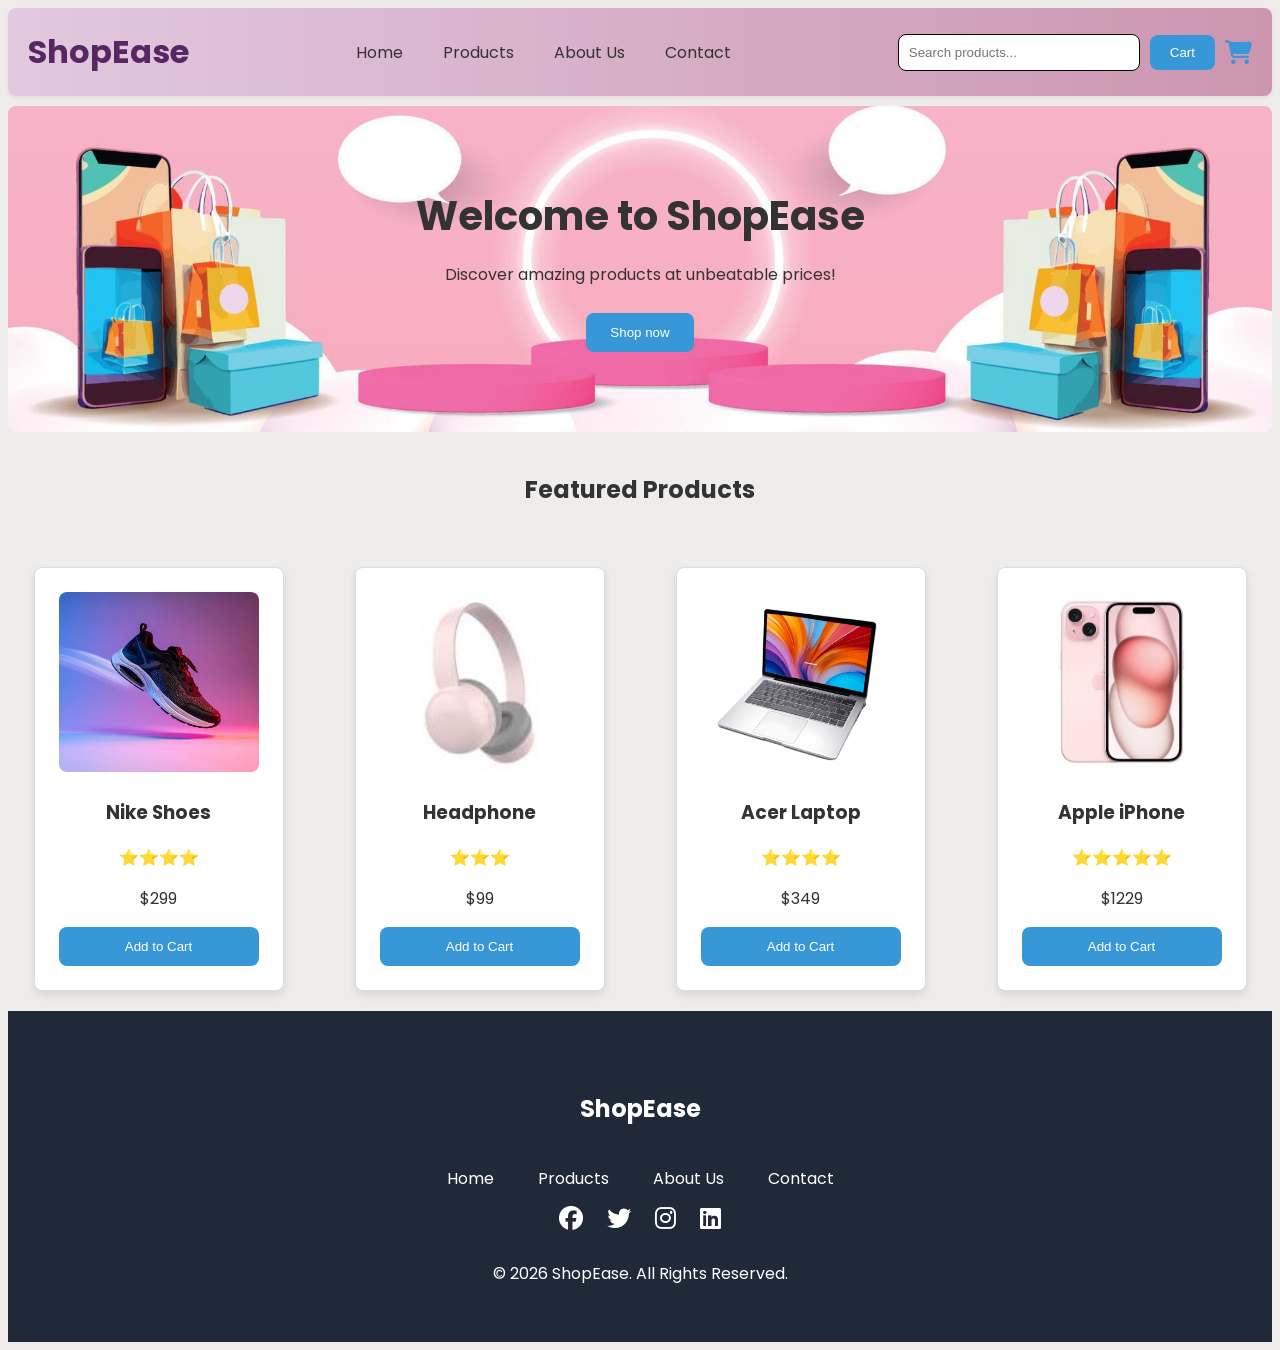
==== index.html @ aeca0d5b "Added and styled footer" ====
<!DOCTYPE html>
<html lang="en">
<head>
    <meta charset="UTF-8">
    <meta name="viewport" content="width=device-width, initial-scale=1.0">
    <title>ShopEase</title>
    <link rel="stylesheet" href="https://cdnjs.cloudflare.com/ajax/libs/font-awesome/6.7.2/css/all.min.css">
    <link rel="stylesheet" href="style.css">
    <link rel="preconnect" href="https://fonts.googleapis.com">
    <link rel="preconnect" href="https://fonts.gstatic.com" crossorigin>
    <link href="https://fonts.googleapis.com/css2?family=Poppins:ital,wght@0,100;0,200;0,300;0,400;0,500;0,600;0,700;0,800;0,900;1,100;1,200;1,300;1,400;1,500;1,600;1,700;1,800;1,900&display=swap" rel="stylesheet"> 
</head>
<body>
    <nav>
        <a href="#" class="logo">ShopEase</a>
        <ul>
            <li><a href="#">Home</a></li>
            <li><a href="#">Products</a></li>
            <li><a href="#">About Us</a></li>
            <li><a href="#">Contact</a></li>
        </ul>
        <div class="search-box">
            
            <input type="text" placeholder="Search products...">
            <button>Cart</button>
            <i class="fa-solid fa-cart-shopping"></i>
        </div>
    </nav>
    <section class="hero">
        <div class="hero-content">
            <h1>Welcome to ShopEase</h1>
            <p>Discover amazing products at unbeatable prices!</p>
            <button>Shop now</button>
        </div>
   </section>
   <h2>Featured Products</h2>
    <div class="products">
        <div class="product-card">
            <img src="images/shoe.jpg" class="product-img" alt="Nike Shoes">
            <h3>Nike Shoes</h3>
            <p>⭐⭐⭐⭐</p>
            <p>$299</p>
            <button>Add to Cart</button>
        </div>
        <div class="product-card">
            <img src="images/headphone.jpg" class="product-img" alt="Headphone">
            <h3>Headphone</h3>
            <p>⭐⭐⭐</p>
            <p>$99</p>
            <button>Add to Cart</button>
        </div>
        <div class="product-card">
            <img src="images/laptop.png" class="product-img" alt="Acer Laptop">
            <h3>Acer Laptop</h3>
            <p>⭐⭐⭐⭐</p>
            <p>$349</p>
            <button>Add to Cart</button>
        </div>
        <div class="product-card">
            <img src="images/iphone.jpg" class="product-img" alt="Apple iPhone">
            <h3>Apple iPhone</h3>
            <p>⭐⭐⭐⭐⭐</p>
            <p>$1229</p>
            <button>Add to Cart</button>
        </div>
    </div>
    <footer class="footer">
        <div class="footer-logo">
            <h2>ShopEase</h2>
        </div>
        <div class="footer-links">
            <a href="#">Home</a>
            <a href="#">Products</a>
            <a href="#">About Us</a>
            <a href="#">Contact</a>
        </div>
        <div class="footer-social">
            <a href="#"><i class="fa-brands fa-facebook"></i></a>
            <a href="#"><i class="fa-brands fa-twitter"></i></a>
            <a href="#"><i class="fa-brands fa-instagram"></i></a>
            <a href="#"><i class="fa-brands fa-linkedin"></i></a>
        </div>
        <p class="copyright">&copy; 2026 ShopEase. All Rights Reserved.</p>
    </footer>
</body>
</html>
---- style.css ----
:root {
    --logo-color: rgb(87, 38, 99);
    --logo-hover: rgb(79, 19, 103);
    --background-color: rgb(239, 236, 236);
    --text-color: #333333;
    --nav-background: #e1c9de;
    --nav-list-hover:rgb(0, 0, 0); 
    --button-color: #3897d6;
    --button-hover:  rgb(40, 107, 174);
    --button-text-color: #ffffff;
    --product-card-background: #ffffff;
}

body{
    font-family: "Poppins", sans-serif;
    background-color: var(--background-color);
    color: var(--text-color);
}

button {
    padding: 12px 24px;
    color: var(--button-text-color);
    border: none;
    border-radius: 8px;
    cursor: pointer;
    transition: all 0.3s;
}

.logo {
    font-size: 32px;
    font-weight: bold;
    color: var(--logo-color);
}

.logo:hover{
        color: var(--logo-hover);
}

nav {
    display: flex;
    justify-content: space-between;
    align-items: center;
    padding: 20px;
    box-shadow: 0 2px 4px rgba(178, 76, 76, 0.1);
    background-color: var(--nav-background); 
    background: linear-gradient(to right, var(--nav-background), #cc95b0);
    border-radius: 8px;
    flex-wrap: wrap;
    gap: 10px;
}


ul {
    display: flex;
    gap: 40px;
    list-style-type: none;
    margin: 0;
    padding: 0;
}

a{
    text-decoration: none;
    color: var(--text-color);
}

a:hover{
    color: var(--nav-list-hover);
}



input[type="text"] {
    padding: 10px;
    border: 1px solid #090202;
    border-radius: 8px;
    width: 300px;
    max-width:90%;
}

.search-box {
    display: flex;
    gap: 10px;
    align-items: center;
}

.search-box input[type="text"] {
    width: 220px;
}

.search-box button{
    white-space: nowrap;
    padding: 10px 20px;
    background-color: var(--button-color);
}

.fa-cart-shopping {
    font-size: 24px;
    color: var(--button-color);
    cursor: pointer;
    transition: all 0.3s;
}

.fa-cart-shopping:hover {
    color: var(--button-hover);
    transform: translateY(-2px) scale(1.1);
}

.hero {
    padding: 80px 20px;
    background-image:url("images/banner.jpg");
    background-size: cover;
    background-position: center;
    margin-top: 10px;
    border-radius: 8px;
}

.hero-content {
    text-align: center;
}

.hero-content h1 {
    font-size:40px;
    margin-bottom: 10px;
    max-width: 600px;
    margin: auto;
}

.hero-content button {
    padding: 12px 24px;
    transition: all 0.3s;
    margin-top: 10px;
    background-color: var(--button-color);
}


h2 {
    text-align: center;
    margin: 40px;
}

.products {
    display: grid;
    grid-template-columns:repeat(4, 1fr);
    gap: 20px;
}

.product-card {
    border: 1px solid #ddd;
    border-radius: 8px;
    padding: 24px;
    text-align: center;
    width: 200px;
    margin: 20px auto;
    box-shadow: 0 4px 8px rgba(0, 0, 0, 0.1);
    transition: all 0.3s;
    background-color: var(--product-card-background);
}

.product-img {
    width: 100%;
    height: 180px;
    object-fit: cover;
    border-radius: 8px;
}

.product-card button:hover {
    background-color: var(--button-hover);
}

.product-card button {
    width: 100%;
    background-color: var(--button-color);
}

.footer {
    background-color: #1f2937;
    color: white;
    text-align: center;
    padding: 40px 20px;
}

.footer-links a{
    color:white;
    text-decoration:none;
    margin:0;
    padding:0 20px;
}

.footer-links a:hover{
    text-decoration: underline;
}

.footer-social i{
    font-size: 24px;
    margin: 15px 10px;
    color: white;
    transition: all 0.3s;
}

.footer-social i:hover{
    color: white;
    transform: translateY(-3px);
}

@media(max-width:992px) {
    nav {
        gap: 20px;
        justify-content: center;
    }
    .products {
        grid-template-columns: repeat(2, 1fr);
    }
}

@media(max-width:768px){
    nav{
        flex-direction: column;
        align-items: center;
        gap: 20px;
    }
    ul{
        flex-direction: row;
        align-items: center;
        gap: 10px;

    }
    input[type="text"]{
        width: 90%;
    }
    button{
        width:120px;
    }
    .products{
        grid-template-columns: 1fr;
    }
}

@media(max-width:400px){
    nav{
        flex-direction: column;
        align-items: center;
        gap: 20px;
    }
    ul{
        flex-direction: row;
        align-items: center;
        gap: 10px;

    }
    .search-box{
        flex-direction: column;
        align-items: center;
        gap: 20px;
    }

    input[type="text"]{
        width: 90%;
    }
    button{
        width:100px;
    }
    .products{
        grid-template-columns: 1fr;
    }
}

@media (hover:hover){

    .search-box button:hover {
    background-color:  var(--button-hover);
    transform: translateY(-2px);
    }
    
    .product-card:hover {
    transform: translateY(-10px) scale(1.05);
    cursor: pointer;
    box-shadow: 0 8px 16px rgba(0, 0, 0, 0.2);
    }

    .hero-content button:hover{
    background-color: var(--button-hover);
    transform: translateY(-2px);
    }
}
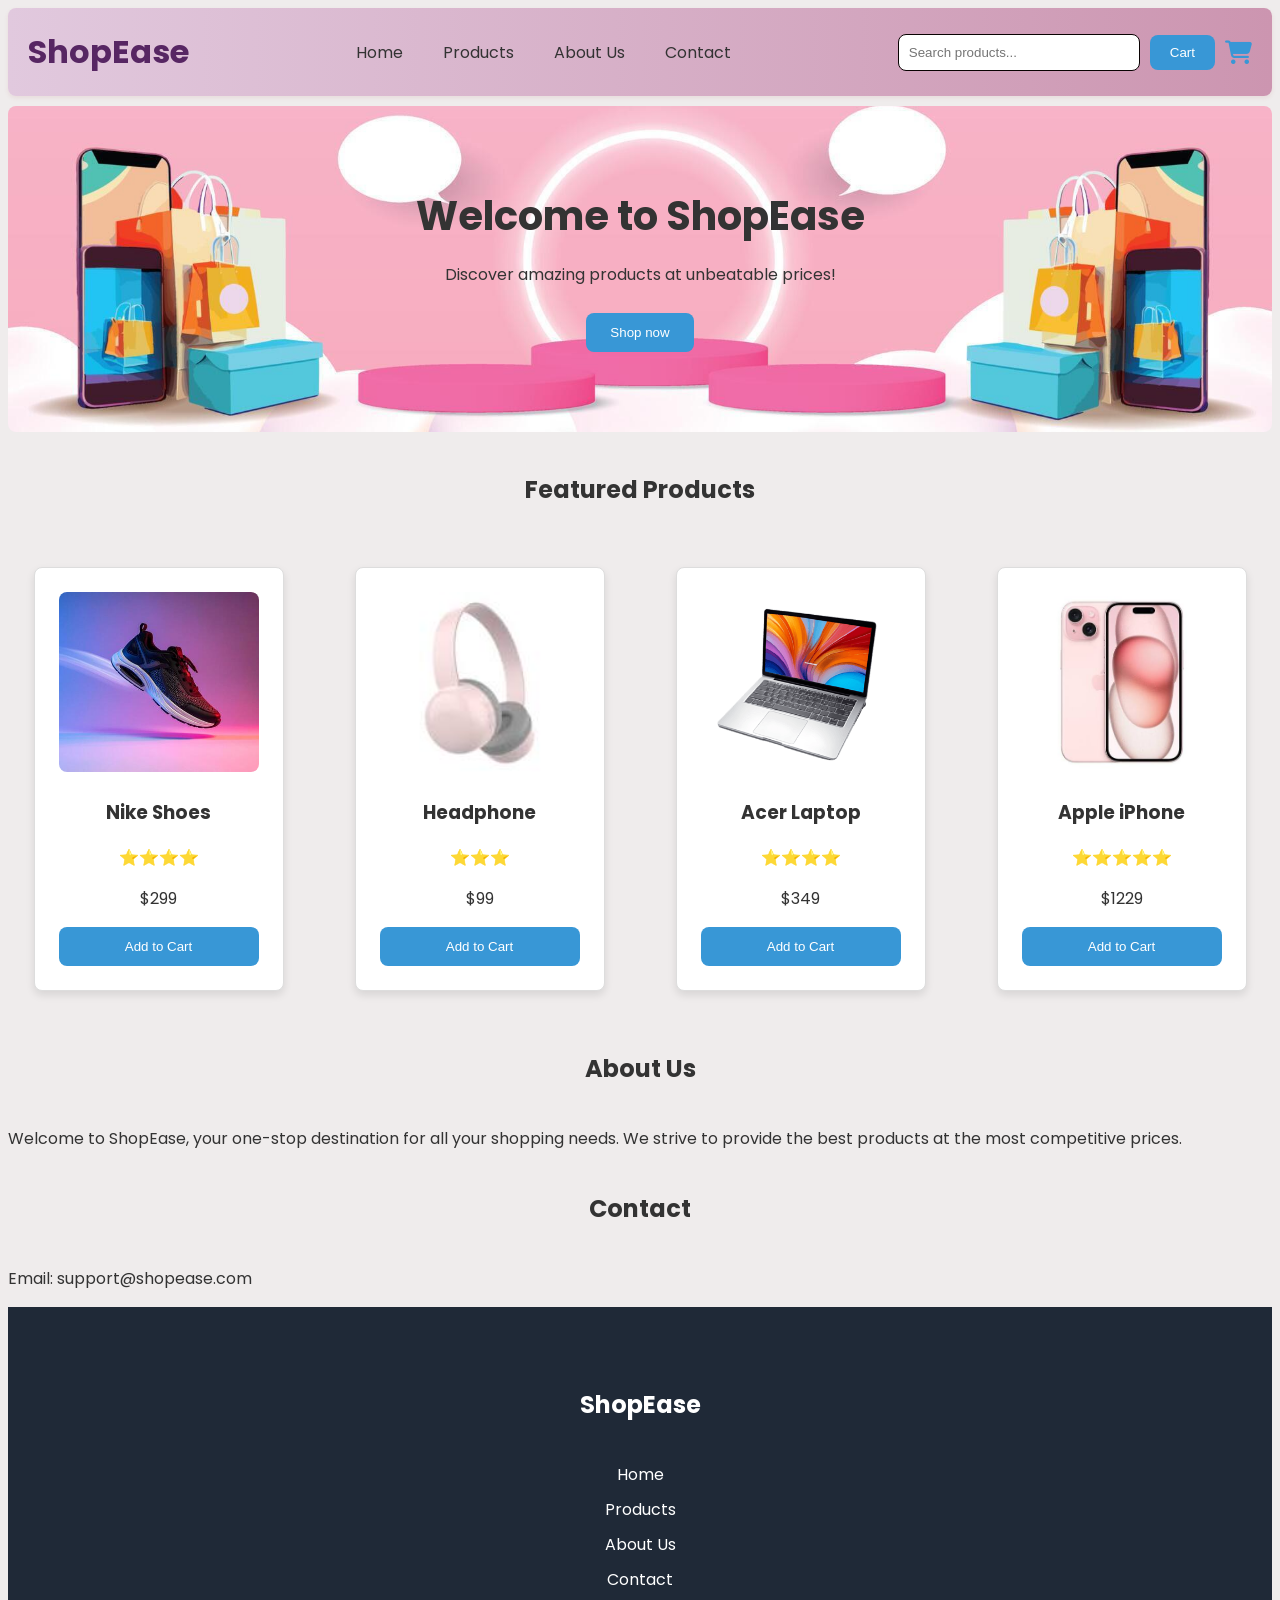
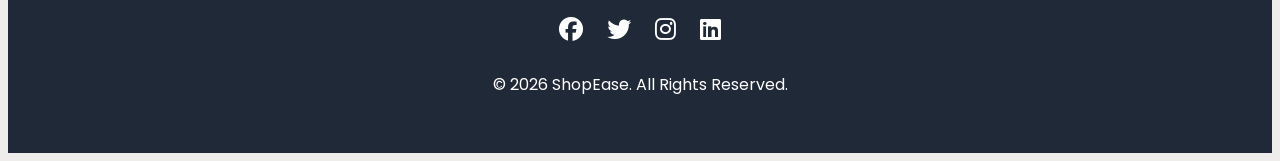
==== commit 5406ab60: "Started JS" ====
--- a/index.html
+++ b/index.html
@@ -14,56 +14,65 @@
     <nav>
         <a href="#" class="logo">ShopEase</a>
         <ul>
-            <li><a href="#">Home</a></li>
-            <li><a href="#">Products</a></li>
-            <li><a href="#">About Us</a></li>
-            <li><a href="#">Contact</a></li>
+            <li><a href="#home">Home</a></li>
+            <li><a href="#products">Products</a></li>
+            <li><a href="#about">About Us</a></li>
+            <li><a href="#contact">Contact</a></li>
         </ul>
         <div class="search-box">
-            
             <input type="text" placeholder="Search products...">
             <button>Cart</button>
             <i class="fa-solid fa-cart-shopping"></i>
         </div>
     </nav>
-    <section class="hero">
+    <section class="hero" id = "home">
         <div class="hero-content">
             <h1>Welcome to ShopEase</h1>
             <p>Discover amazing products at unbeatable prices!</p>
-            <button>Shop now</button>
+            <button class = "shop-btn">Shop now</button>
         </div>
-   </section>
-   <h2>Featured Products</h2>
-    <div class="products">
-        <div class="product-card">
-            <img src="images/shoe.jpg" class="product-img" alt="Nike Shoes">
-            <h3>Nike Shoes</h3>
-            <p>⭐⭐⭐⭐</p>
-            <p>$299</p>
-            <button>Add to Cart</button>
+    </section>
+    <section id = "products">
+        <h2>Featured Products</h2>
+        <div class="products">
+            <div class="product-card">
+                <img src="images/shoe.jpg" class="product-img" alt="Nike Shoes">
+                <h3>Nike Shoes</h3>
+                <p>⭐⭐⭐⭐</p>
+                <p>$299</p>
+                <button>Add to Cart</button>
+            </div>
+            <div class="product-card">
+                <img src="images/headphone.jpg" class="product-img" alt="Headphone">
+                <h3>Headphone</h3>
+                <p>⭐⭐⭐</p>
+                <p>$99</p>
+                <button>Add to Cart</button>
+            </div>
+            <div class="product-card">
+                <img src="images/laptop.png" class="product-img" alt="Acer Laptop">
+                <h3>Acer Laptop</h3>
+                <p>⭐⭐⭐⭐</p>
+                <p>$349</p>
+                <button>Add to Cart</button>
+            </div>
+            <div class="product-card">
+                <img src="images/iphone.jpg" class="product-img" alt="Apple iPhone">
+                <h3>Apple iPhone</h3>
+                <p>⭐⭐⭐⭐⭐</p>
+                <p>$1229</p>
+                <button>Add to Cart</button>
+            </div>
         </div>
-        <div class="product-card">
-            <img src="images/headphone.jpg" class="product-img" alt="Headphone">
-            <h3>Headphone</h3>
-            <p>⭐⭐⭐</p>
-            <p>$99</p>
-            <button>Add to Cart</button>
-        </div>
-        <div class="product-card">
-            <img src="images/laptop.png" class="product-img" alt="Acer Laptop">
-            <h3>Acer Laptop</h3>
-            <p>⭐⭐⭐⭐</p>
-            <p>$349</p>
-            <button>Add to Cart</button>
-        </div>
-        <div class="product-card">
-            <img src="images/iphone.jpg" class="product-img" alt="Apple iPhone">
-            <h3>Apple iPhone</h3>
-            <p>⭐⭐⭐⭐⭐</p>
-            <p>$1229</p>
-            <button>Add to Cart</button>
-        </div>
-    </div>
+    </section>
+    <section id = "about">
+        <h2>About Us</h2>
+        <p>Welcome to ShopEase, your one-stop destination for all your shopping needs. We strive to provide the best products at the most competitive prices.</p>
+    </section>
+    <section id = "contact">
+        <h2>Contact</h2>
+        <p>Email: support@shopease.com</p>
+    </section>
     <footer class="footer">
         <div class="footer-logo">
             <h2>ShopEase</h2>
@@ -82,5 +91,6 @@
         </div>
         <p class="copyright">&copy; 2026 ShopEase. All Rights Reserved.</p>
     </footer>
+    <script src="script.js"></script>
 </body>
 </html>
--- a/style.css
+++ b/style.css
@@ -11,6 +11,10 @@
     --product-card-background: #ffffff;
 }
 
+html{
+    scroll-behavior: smooth;
+}
+
 body{
     font-family: "Poppins", sans-serif;
     background-color: var(--background-color);
@@ -67,8 +71,6 @@
     color: var(--nav-list-hover);
 }
 
-
-
 input[type="text"] {
     padding: 10px;
     border: 1px solid #090202;
@@ -81,6 +83,8 @@
     display: flex;
     gap: 10px;
     align-items: center;
+    flex-wrap: wrap;
+    justify-content: center;
 }
 
 .search-box input[type="text"] {
@@ -96,6 +100,7 @@
 .fa-cart-shopping {
     font-size: 24px;
     color: var(--button-color);
+    white-space: nowrap;
     cursor: pointer;
     transition: all 0.3s;
 }
@@ -180,10 +185,15 @@
 }
 
 .footer-links a{
+    display: flex;
+    justify-content: center;
+    gap: 30px;
+    margin: 20px 0;
     color:white;
     text-decoration:none;
     margin:0;
     padding:0 20px;
+    margin-bottom: 10px;
 }
 
 .footer-links a:hover{
@@ -202,7 +212,7 @@
     transform: translateY(-3px);
 }
 
-@media(max-width:992px) {
+@media(max-width:1100px) {
     nav {
         gap: 20px;
         justify-content: center;
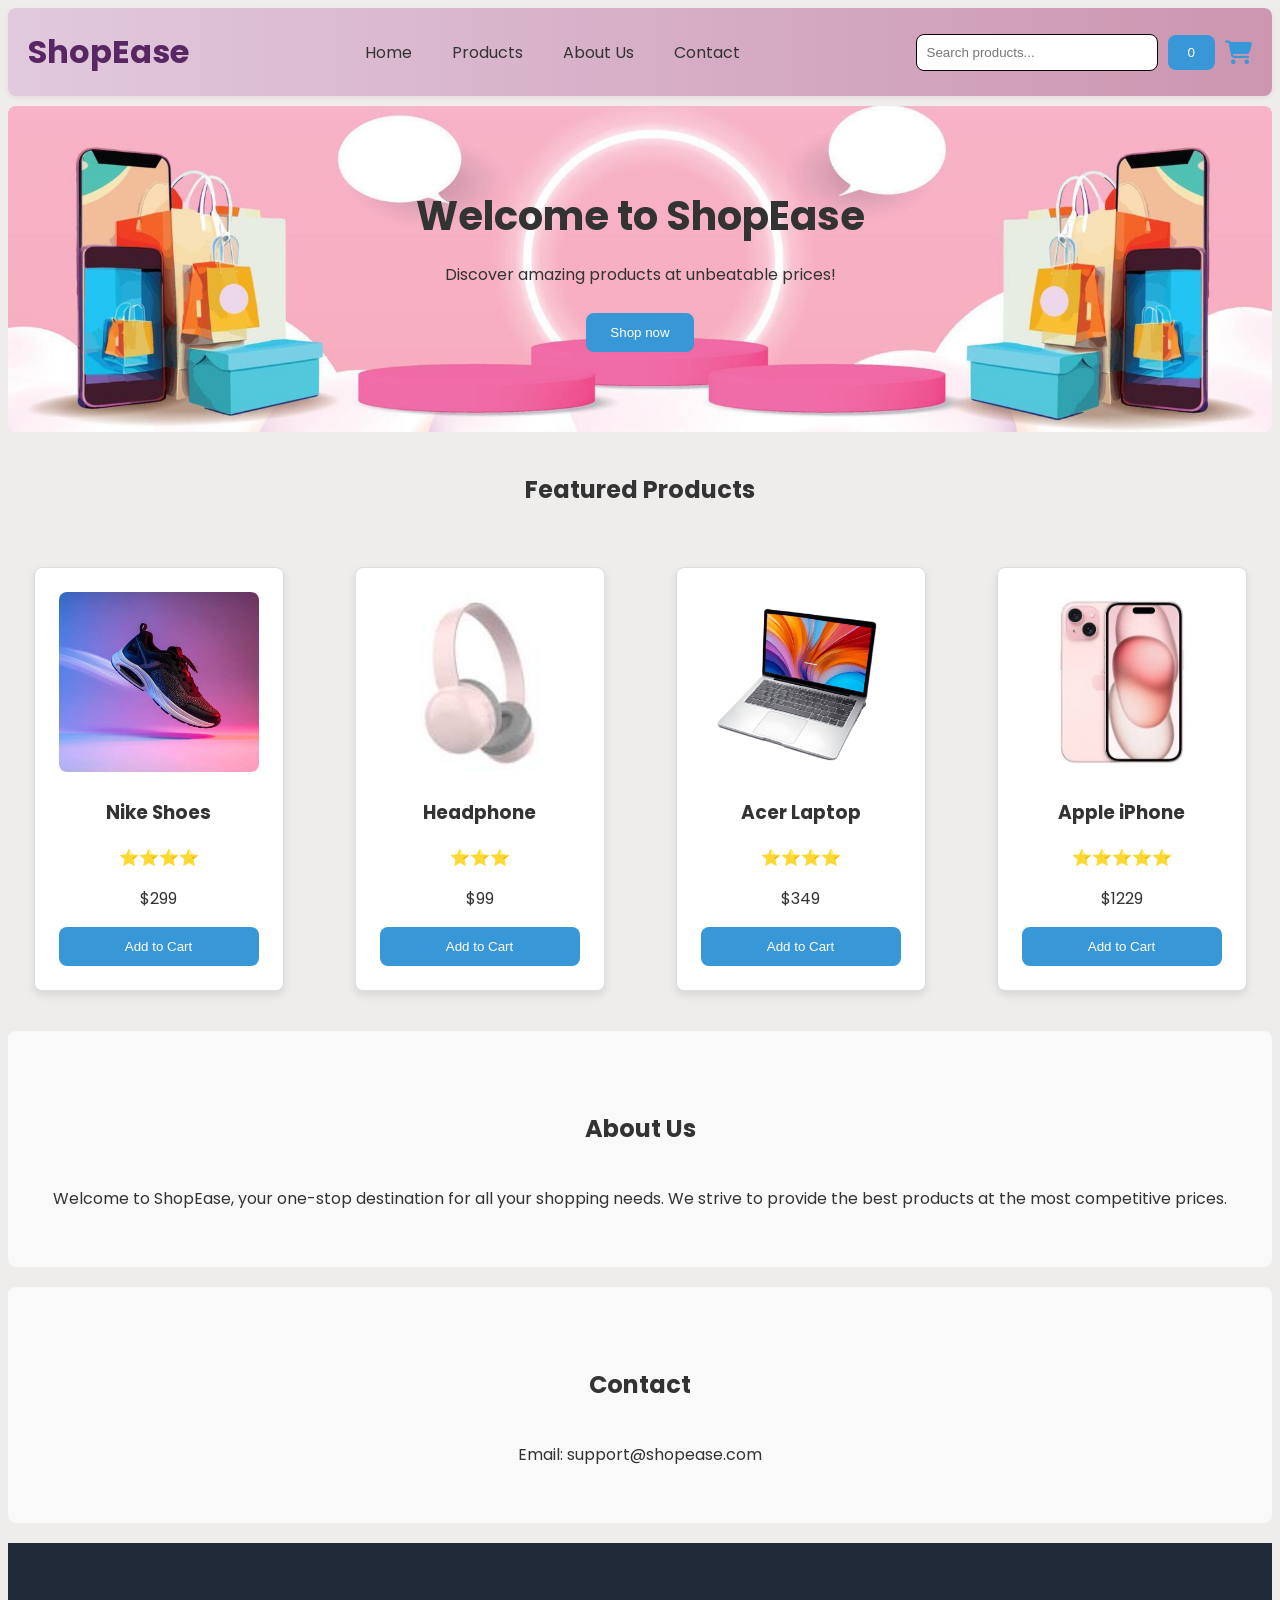
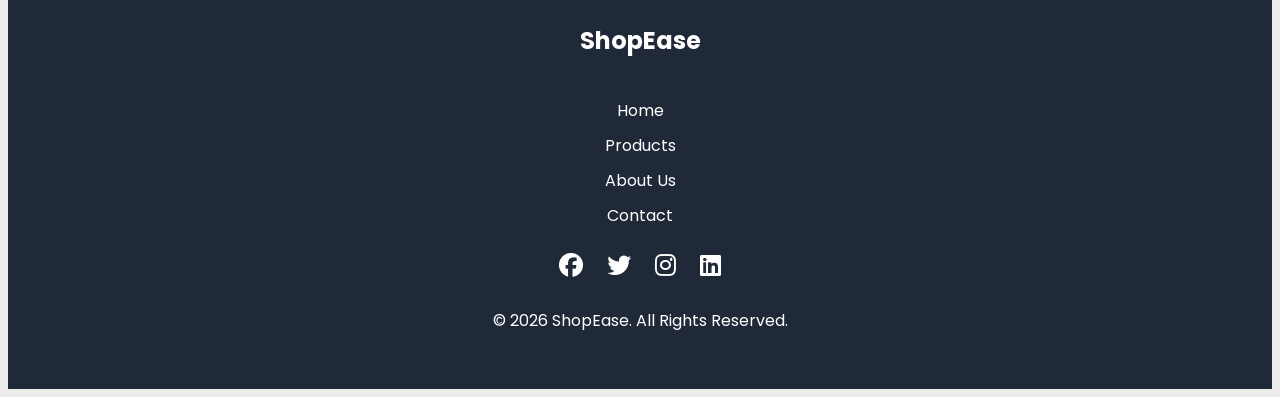
==== commit b9f280b5: "DOM" ====
--- a/index.html
+++ b/index.html
@@ -21,7 +21,9 @@
         </ul>
         <div class="search-box">
             <input type="text" placeholder="Search products...">
-            <button>Cart</button>
+            <button class = "cart-btn ">
+                <span class = "cart-count">0</span>
+            </button>
             <i class="fa-solid fa-cart-shopping"></i>
         </div>
     </nav>
@@ -78,10 +80,10 @@
             <h2>ShopEase</h2>
         </div>
         <div class="footer-links">
-            <a href="#">Home</a>
-            <a href="#">Products</a>
-            <a href="#">About Us</a>
-            <a href="#">Contact</a>
+            <a href="#home">Home</a>
+            <a href="#products">Products</a>
+            <a href="#about">About Us</a>
+            <a href="#contact">Contact</a>
         </div>
         <div class="footer-social">
             <a href="#"><i class="fa-brands fa-facebook"></i></a>
--- a/style.css
+++ b/style.css
@@ -177,6 +177,14 @@
     background-color: var(--button-color);
 }
 
+#about, #contact {
+    padding: 40px 20px;
+    text-align: center;
+    background-color: #f9f9f9;
+    border-radius: 8px;
+    margin: 20px auto;
+
+}
 .footer {
     background-color: #1f2937;
     color: white;
@@ -292,3 +300,10 @@
     transform: translateY(-2px);
     }
 }
+
+.highlight {
+    color: white;
+    background-color: #6a1b9a;
+    padding: 10px;
+    border-radius: 10px;
+}
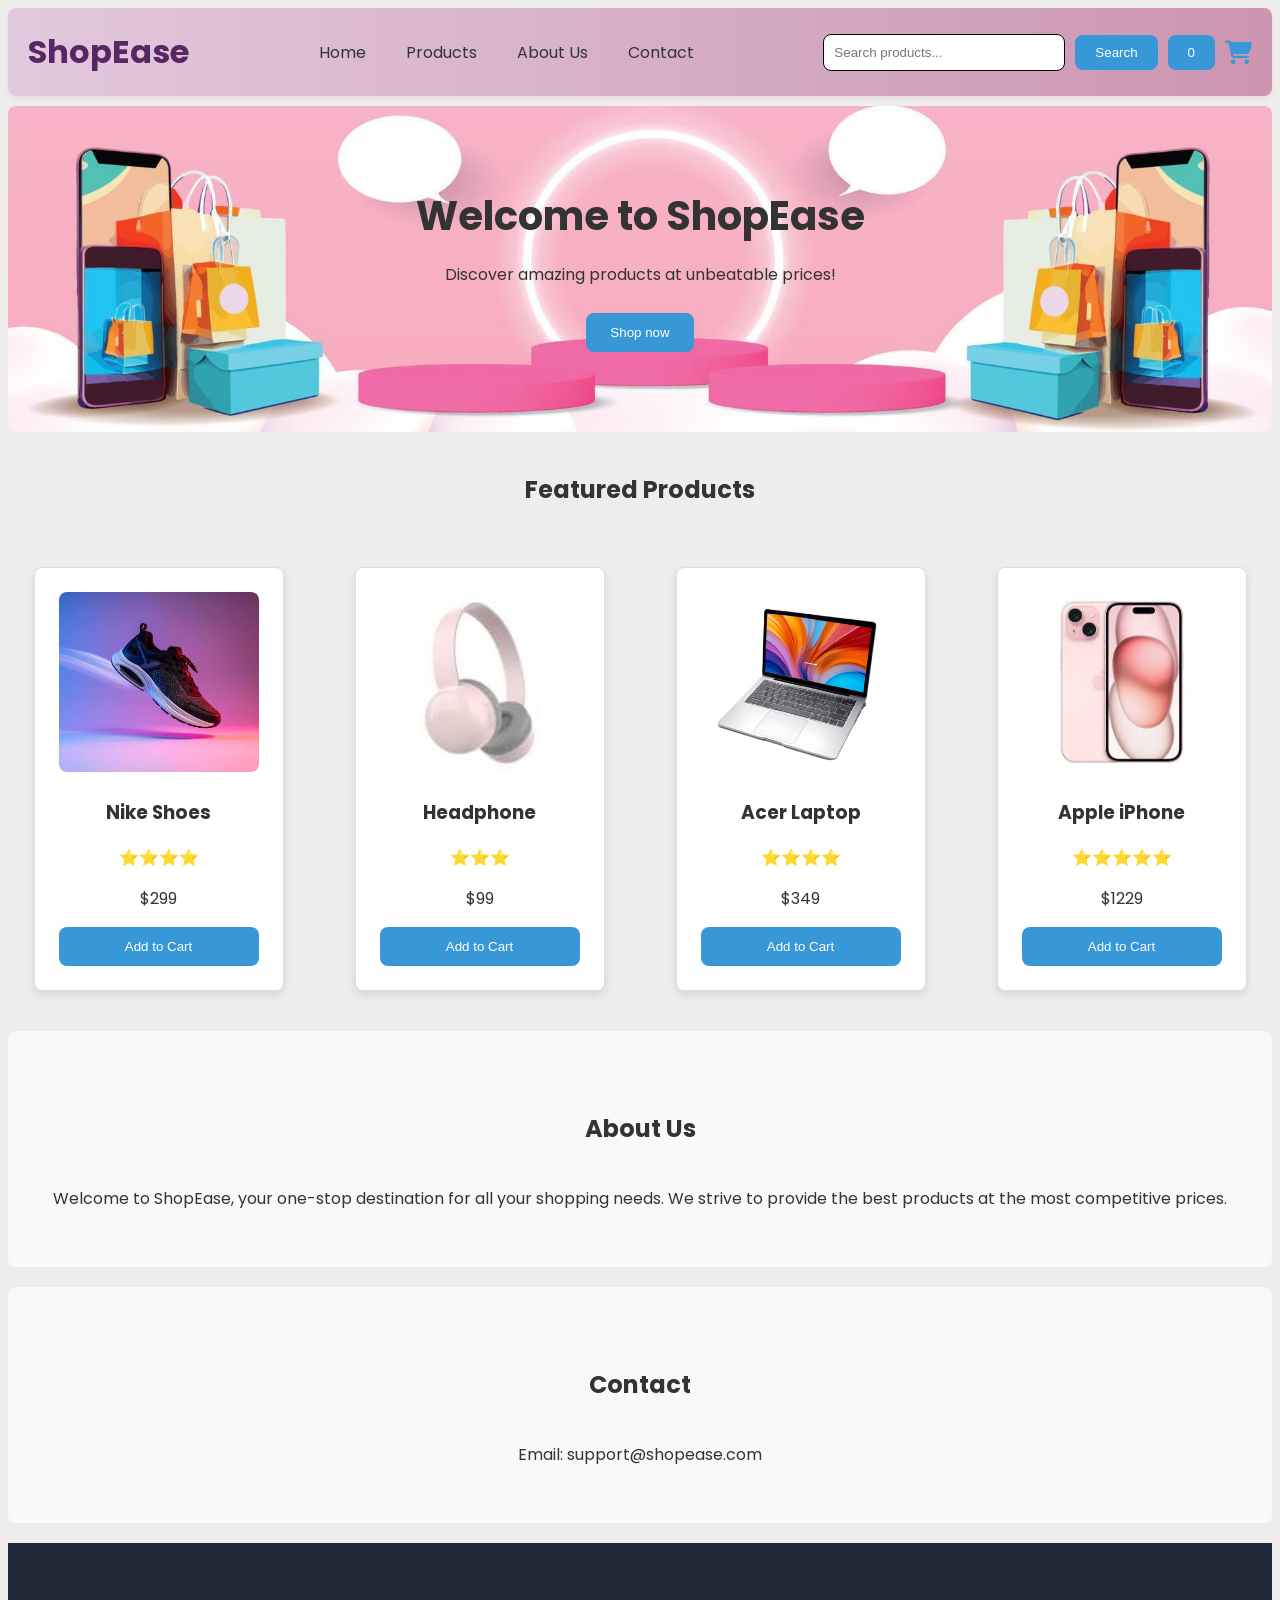
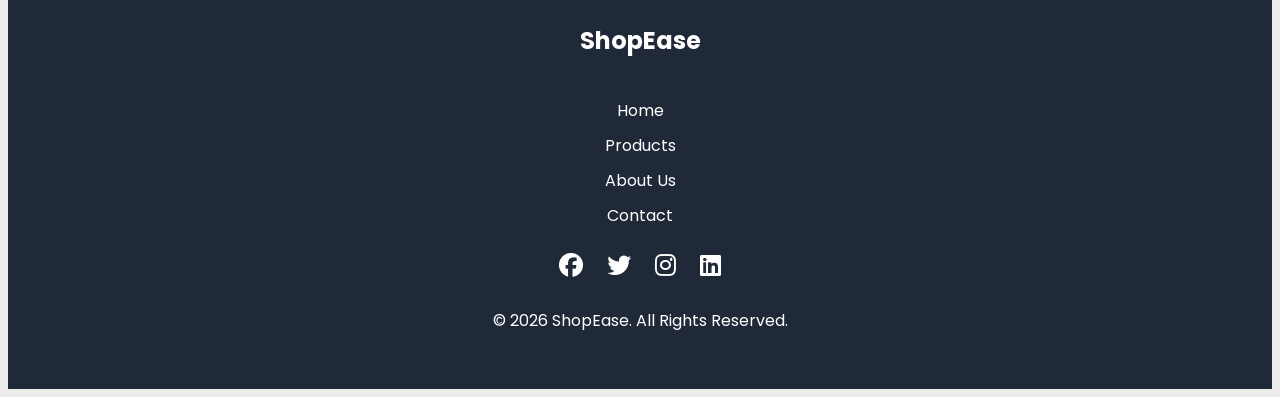
==== commit 16fd6bda: "Arrays, Loops & Search Box" ====
--- a/index.html
+++ b/index.html
@@ -20,7 +20,8 @@
             <li><a href="#contact">Contact</a></li>
         </ul>
         <div class="search-box">
-            <input type="text" placeholder="Search products...">
+            <input type="text" class="search-input" placeholder="Search products...">
+            <button class="search-btn">Search</button>
             <button class = "cart-btn ">
                 <span class = "cart-count">0</span>
             </button>
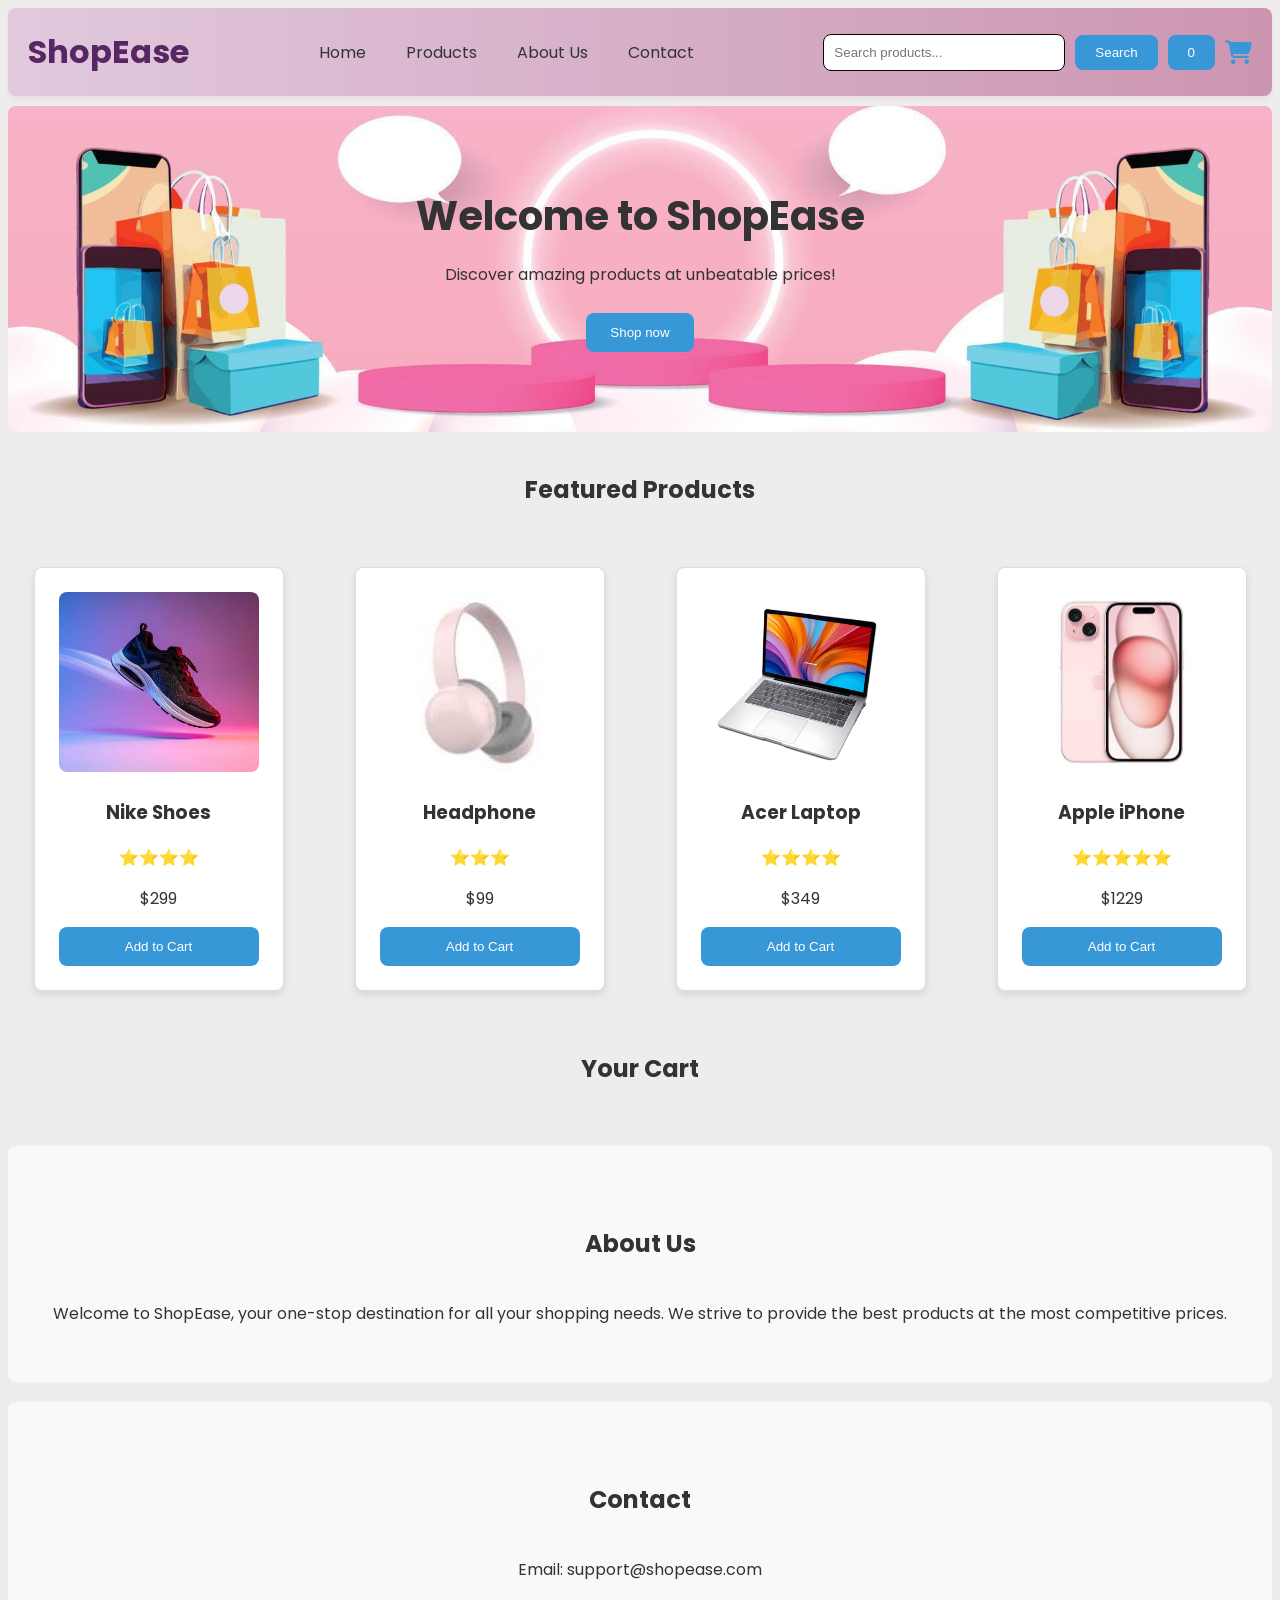
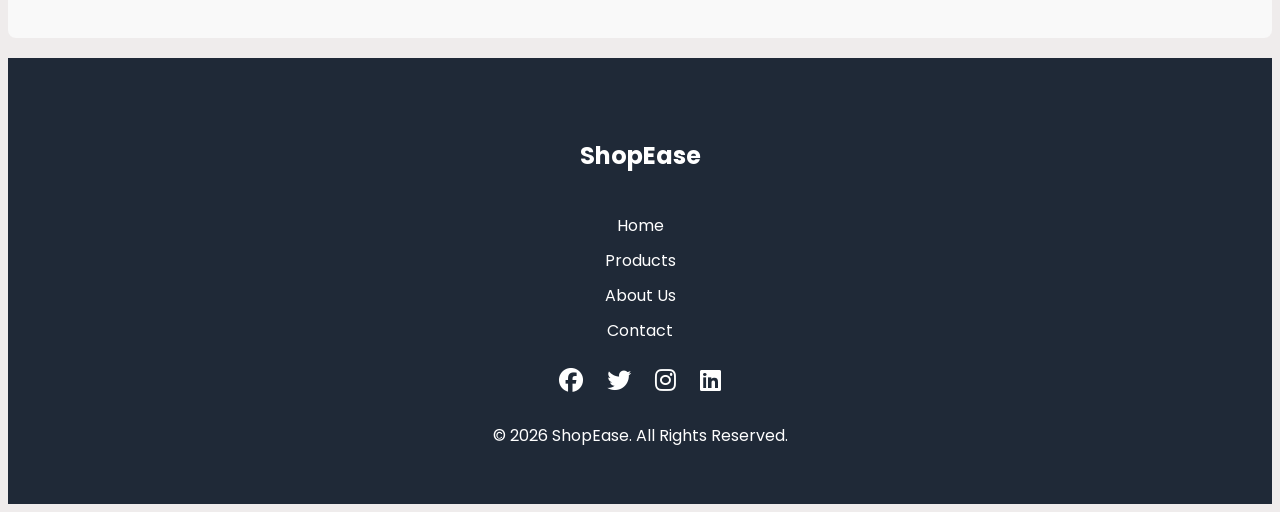
==== commit d51ec4f4: "Created cart array" ====
--- a/index.html
+++ b/index.html
@@ -68,6 +68,8 @@
             </div>
         </div>
     </section>
+    <h2>Your Cart</h2>
+    <ul id = "cart-list"></ul>
     <section id = "about">
         <h2>About Us</h2>
         <p>Welcome to ShopEase, your one-stop destination for all your shopping needs. We strive to provide the best products at the most competitive prices.</p>
--- a/style.css
+++ b/style.css
@@ -307,3 +307,17 @@
     padding: 10px;
     border-radius: 10px;
 }
+
+.remove-btn{
+    margin-left: 10px;
+    padding: 5px 10px;
+    background-color: crimson;
+    color: white;
+    border: none;
+    border-radius: 5px;
+    cursor: pointer;
+}
+
+.remove-btn:hover{
+    background-color: darkred;
+}
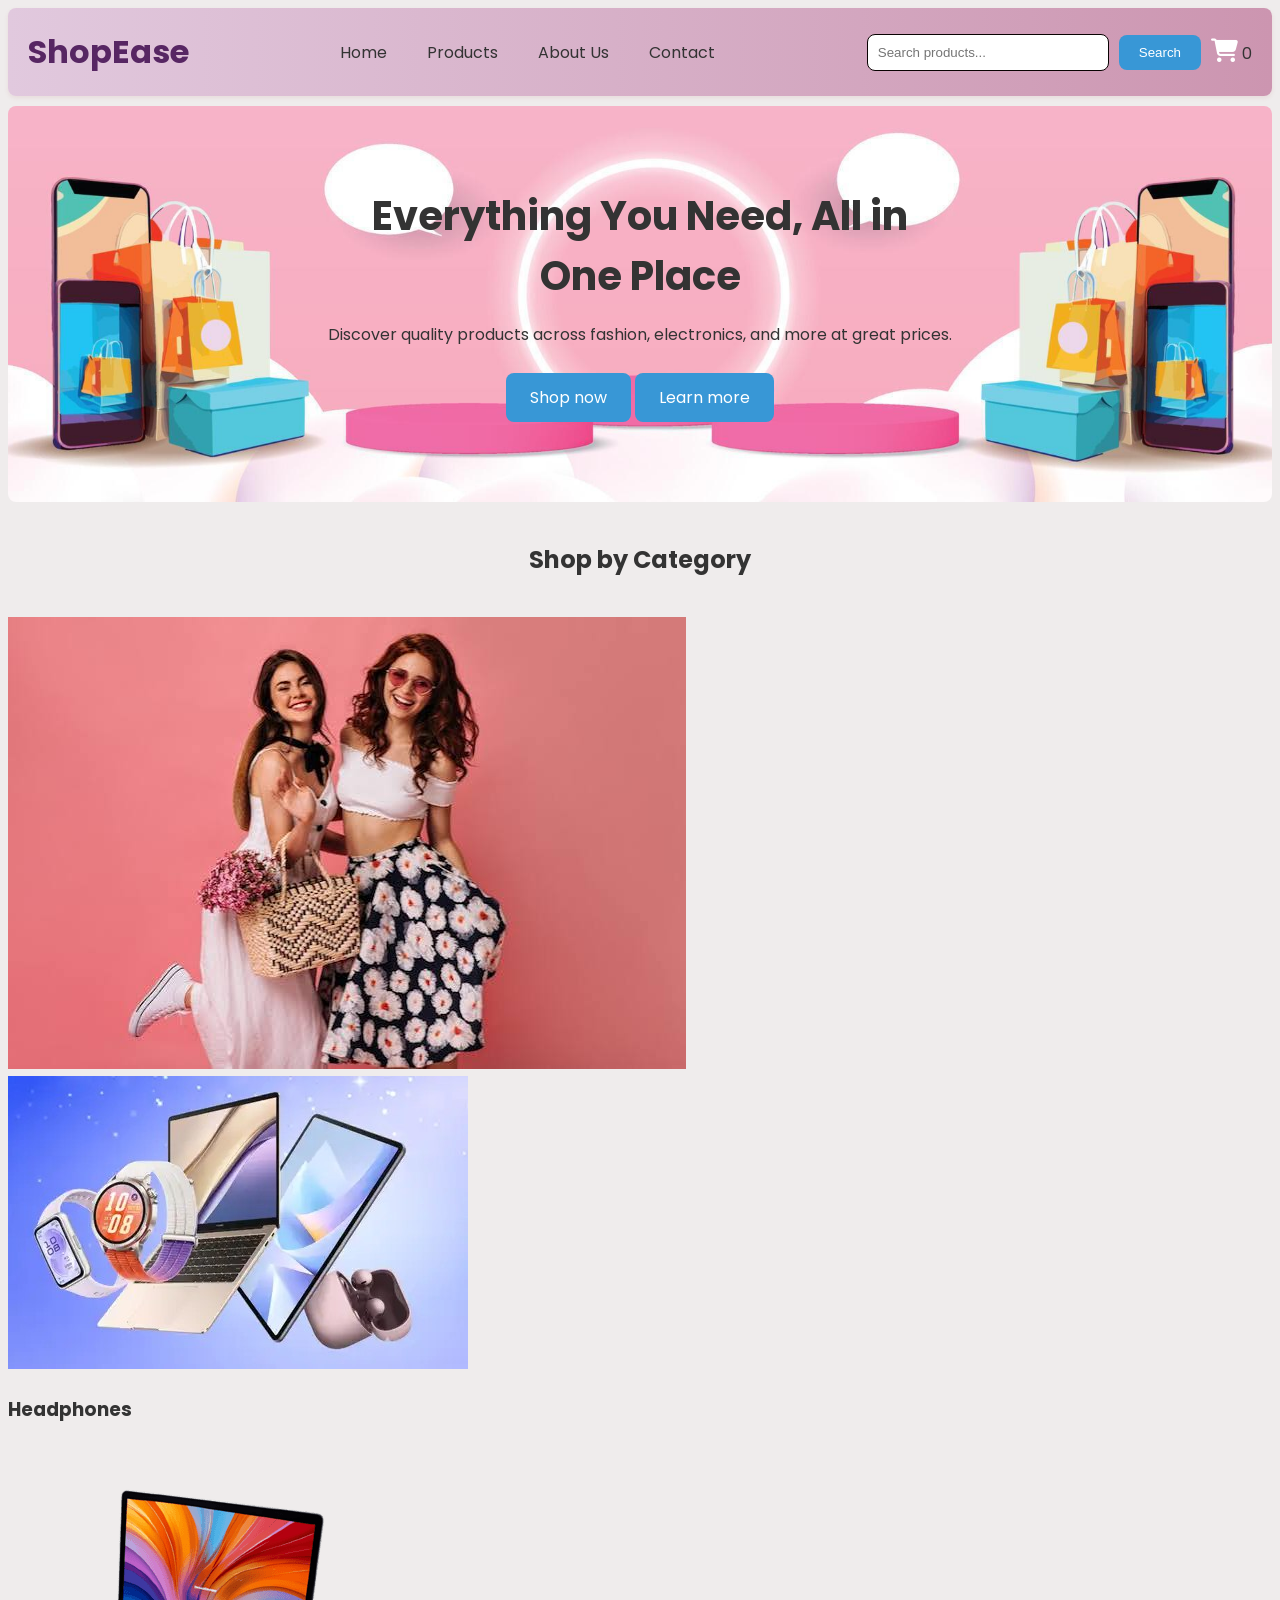
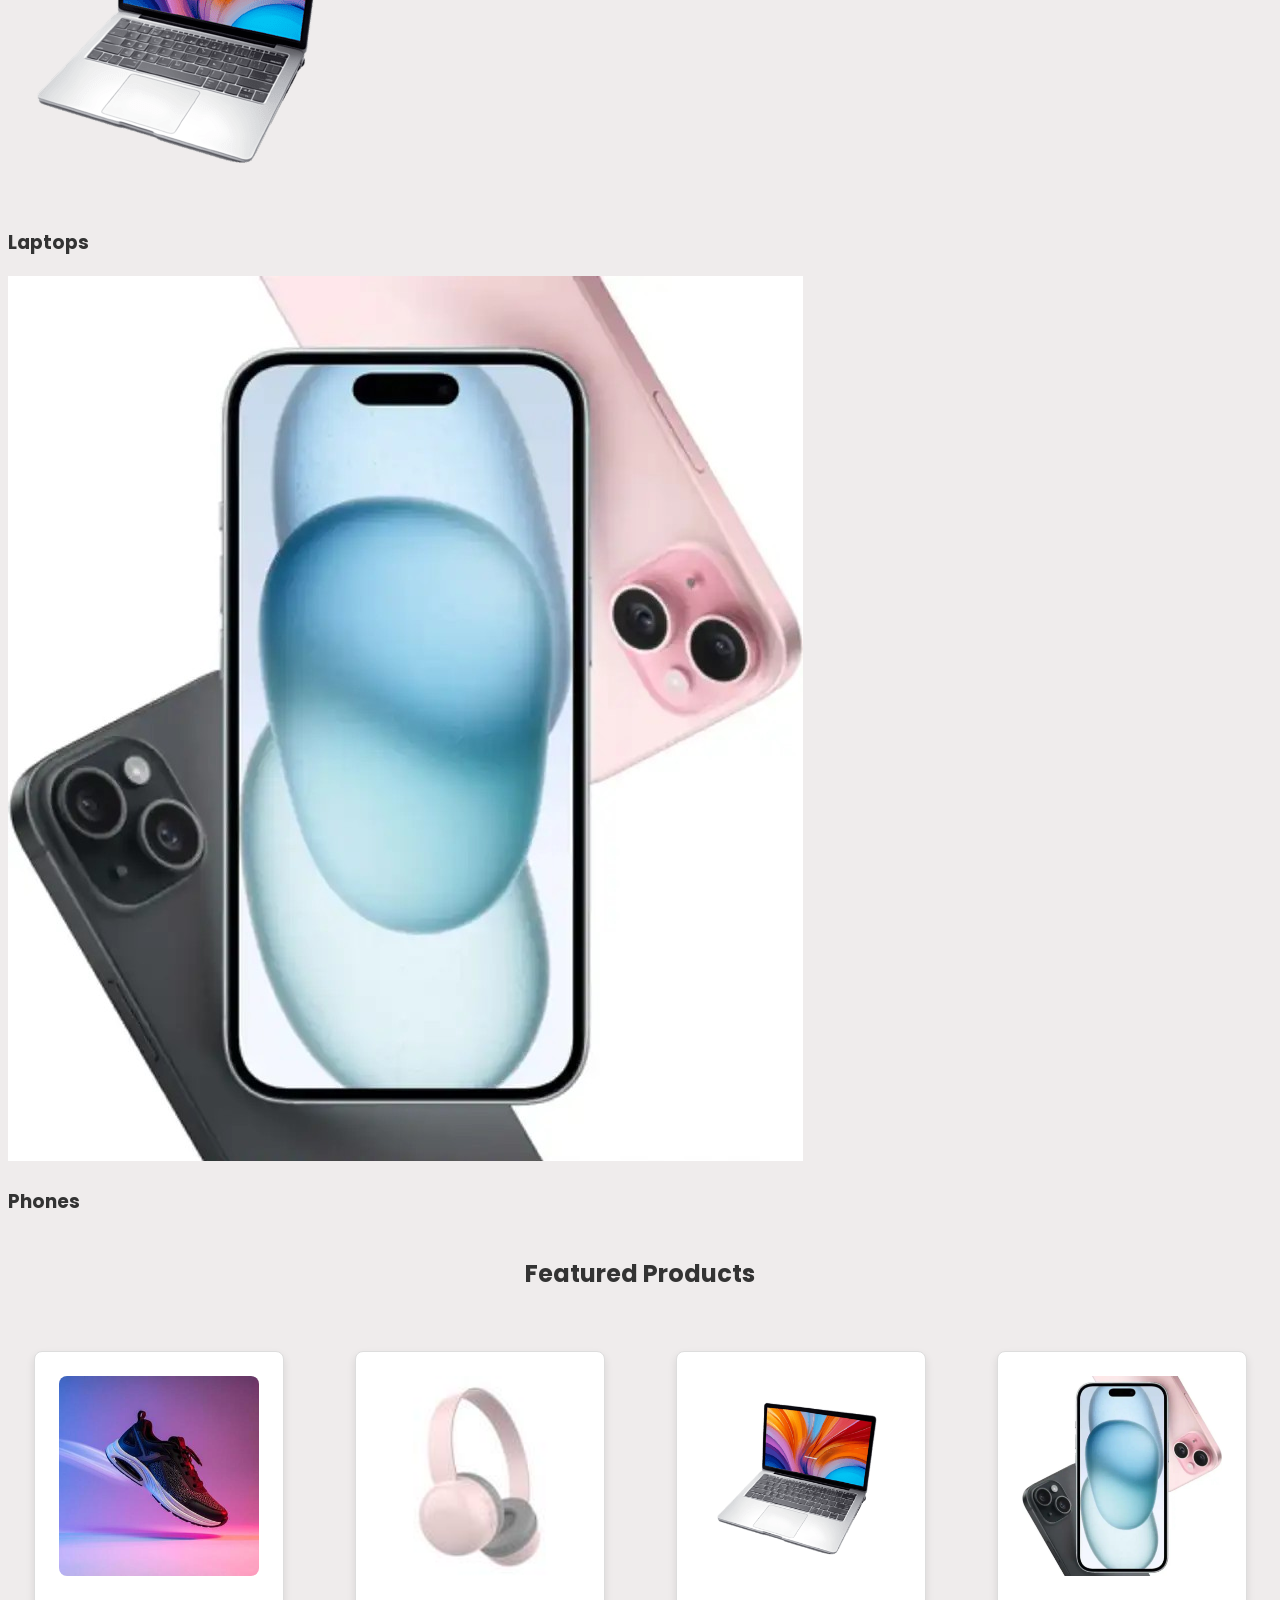
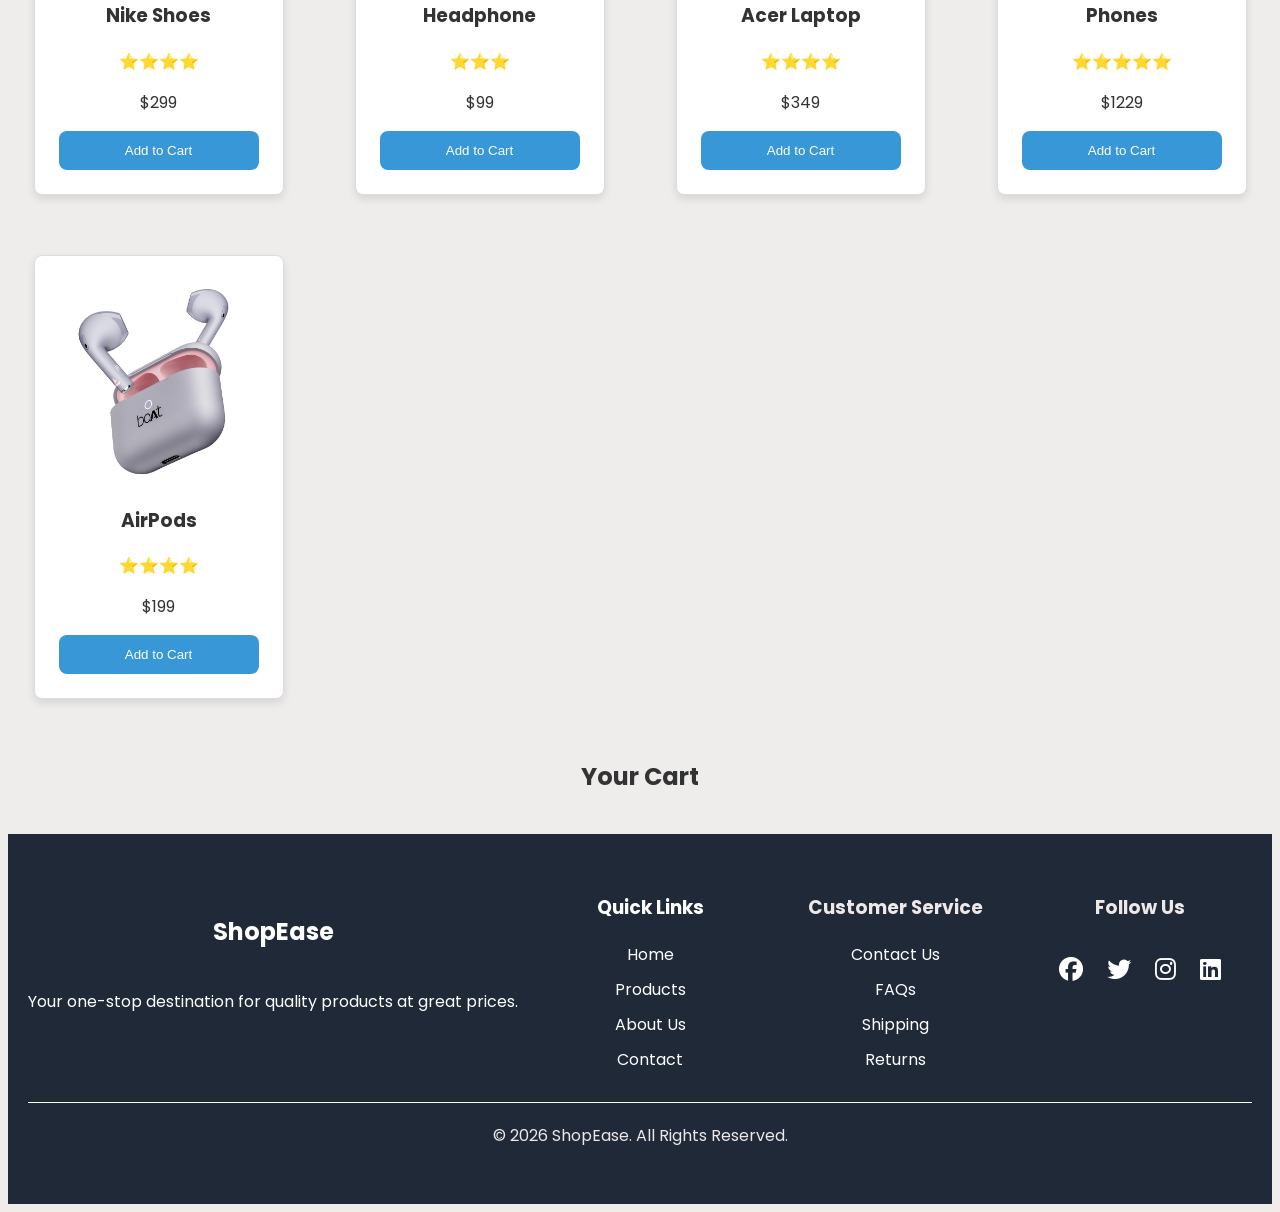
==== commit 2ad241cb: "Updated Footer" ====
--- a/index.html
+++ b/index.html
@@ -11,30 +11,65 @@
     <link href="https://fonts.googleapis.com/css2?family=Poppins:ital,wght@0,100;0,200;0,300;0,400;0,500;0,600;0,700;0,800;0,900;1,100;1,200;1,300;1,400;1,500;1,600;1,700;1,800;1,900&display=swap" rel="stylesheet"> 
 </head>
 <body>
+    <!-- ============================================
+    NAVBAR
+    ============================================ -->
     <nav>
         <a href="#" class="logo">ShopEase</a>
         <ul>
-            <li><a href="#home">Home</a></li>
-            <li><a href="#products">Products</a></li>
-            <li><a href="#about">About Us</a></li>
-            <li><a href="#contact">Contact</a></li>
+            <li><a href="index.html">Home</a></li>
+            <li><a href="products.html">Products</a></li>
+            <li><a href="about.html">About Us</a></li>
+            <li><a href="contact.html">Contact</a></li>
+            <!-- <li><a href="cart.html">Cart</a></li> -->
         </ul>
         <div class="search-box">
             <input type="text" class="search-input" placeholder="Search products...">
             <button class="search-btn">Search</button>
-            <button class = "cart-btn ">
+            <a href="cart.html" class = "cart-btn ">
+                <i class="fa-solid fa-cart-shopping"></i>
                 <span class = "cart-count">0</span>
-            </button>
-            <i class="fa-solid fa-cart-shopping"></i>
+            </a>
         </div>
     </nav>
+    <!-- ============================================
+    HERO SECTION
+    ============================================ -->
     <section class="hero" id = "home">
         <div class="hero-content">
-            <h1>Welcome to ShopEase</h1>
-            <p>Discover amazing products at unbeatable prices!</p>
-            <button class = "shop-btn">Shop now</button>
+            <h1>Everything You Need, All in One Place</h1>
+            <p>Discover quality products across fashion, electronics, and more at great prices.</p>
+            <a href="products.html" class = "shop-btn">Shop now</a>
+            <a href="about.html" class = "hero-secondary">Learn more</a>
         </div>
     </section>
+
+    <section class="categories">
+        <h2>Shop by Category</h2>
+        <a href="products.html">
+        <div class="category-cards">
+            <div class="category-card">
+                <img src="images/fashion.jpg" alt="Fashion">
+                <!-- <h3>Shoes</h3> -->
+            </div>
+            <div class="category-card">
+                <img src="images/bdd6d1322a310ee0.jpg" alt="Electronics">
+                <h3>Headphones</h3>
+            </div>
+            <div class="category-card">
+                <img src="images/laptop.png" alt="Mobiles">
+                <h3>Laptops</h3>
+            </div>
+            <div class="category-card">
+                <img src="images/phone.jpg" alt="Skincare">
+                <h3>Phones</h3>
+            </div>
+        </div>
+    </section>
+
+    <!-- ============================================
+    FEATURED PRODUCTS SECTION
+    ============================================ -->
     <section id = "products">
         <h2>Featured Products</h2>
         <div class="products">
@@ -60,42 +95,58 @@
                 <button>Add to Cart</button>
             </div>
             <div class="product-card">
-                <img src="images/iphone.jpg" class="product-img" alt="Apple iPhone">
-                <h3>Apple iPhone</h3>
+                <img src="images/phone.jpg" class="product-img" alt="Apple iPhone">
+                <h3>Phones</h3>
                 <p>⭐⭐⭐⭐⭐</p>
                 <p>$1229</p>
                 <button>Add to Cart</button>
+            </div>
+            <div class="product-card">
+                <img src="images/Airpods.webp" class="product-img" alt="AirPods">
+                <h3>AirPods</h3>
+                <p>⭐⭐⭐⭐</p>
+                <p>$199</p>
+                <button data-productname="AirPods" data-price="199" data-image="images/Airpods.webp">Add to Cart</button>
             </div>
         </div>
     </section>
     <h2>Your Cart</h2>
     <ul id = "cart-list"></ul>
-    <section id = "about">
-        <h2>About Us</h2>
-        <p>Welcome to ShopEase, your one-stop destination for all your shopping needs. We strive to provide the best products at the most competitive prices.</p>
-    </section>
-    <section id = "contact">
-        <h2>Contact</h2>
-        <p>Email: support@shopease.com</p>
-    </section>
+   
+    <!-- ============================================
+    FOOTER
+    ============================================= -->
     <footer class="footer">
-        <div class="footer-logo">
-            <h2>ShopEase</h2>
-        </div>
-        <div class="footer-links">
-            <a href="#home">Home</a>
-            <a href="#products">Products</a>
-            <a href="#about">About Us</a>
-            <a href="#contact">Contact</a>
-        </div>
-        <div class="footer-social">
-            <a href="#"><i class="fa-brands fa-facebook"></i></a>
-            <a href="#"><i class="fa-brands fa-twitter"></i></a>
-            <a href="#"><i class="fa-brands fa-instagram"></i></a>
-            <a href="#"><i class="fa-brands fa-linkedin"></i></a>
+        <div class="footer-content">
+            <div class="footer-logo">
+                <h2>ShopEase</h2>
+                <p>Your one-stop destination for quality products at great prices.</p>
+            </div>
+            <div class="footer-links">
+                <h3>Quick Links</h3>
+                <a href="index.html">Home</a>
+                <a href="products.html">Products</a>
+                <a href="about.html">About Us</a>
+                <a href="contact.html">Contact</a>
+            </div>
+            <div class="footer-contact">
+                <h3>Customer Service</h3>
+                <a href="#">Contact Us</a>
+                <a href="#">FAQs</a>
+                <a href="#">Shipping</a>
+                <a href="#">Returns</a>
+            </div>
+            <div class="footer-social">
+                <h3>Follow Us</h3>
+                <a href="#"><i class="fa-brands fa-facebook"></i></a>
+                <a href="#"><i class="fa-brands fa-twitter"></i></a>
+                <a href="#"><i class="fa-brands fa-instagram"></i></a>
+                <a href="#"><i class="fa-brands fa-linkedin"></i></a>
+            </div>
         </div>
         <p class="copyright">&copy; 2026 ShopEase. All Rights Reserved.</p>
     </footer>
+
     <script src="script.js"></script>
 </body>
 </html>
--- a/style.css
+++ b/style.css
@@ -99,7 +99,7 @@
 
 .fa-cart-shopping {
     font-size: 24px;
-    color: var(--button-color);
+    color: white;
     white-space: nowrap;
     cursor: pointer;
     transition: all 0.3s;
@@ -109,6 +109,10 @@
     color: var(--button-hover);
     transform: translateY(-2px) scale(1.1);
 }
+
+/* ===========================
+HERO STYLES
+=========================== */
 
 .hero {
     padding: 80px 20px;
@@ -130,11 +134,14 @@
     margin: auto;
 }
 
-.hero-content button {
+.hero-content a {
     padding: 12px 24px;
     transition: all 0.3s;
     margin-top: 10px;
     background-color: var(--button-color);
+    color: var(--button-text-color);
+    border-radius: 8px;
+    display: inline-block;
 }
 
 
@@ -163,7 +170,7 @@
 
 .product-img {
     width: 100%;
-    height: 180px;
+    height: 200px;
     object-fit: cover;
     border-radius: 8px;
 }
@@ -177,34 +184,50 @@
     background-color: var(--button-color);
 }
 
-#about, #contact {
-    padding: 40px 20px;
-    text-align: center;
-    background-color: #f9f9f9;
-    border-radius: 8px;
-    margin: 20px auto;
-
-}
+/* ==========================
+FOOTER STYLES
+========================== */
+
 .footer {
     background-color: #1f2937;
-    color: white;
-    text-align: center;
-    padding: 40px 20px;
+    color: rgb(238, 232, 232);
+    text-align: center;
+    padding: 40px 20px;    
+}
+
+.footer-content {
+    display: flex;
+    gap: 20px;
+    justify-content: space-between;
+}
+
+.footer-content div {
+    flex: 1;
+}
+
+.footer h3 {
+    margin-bottom: 20px;
+}
+
+.footer a{
+    color: white;
+    text-decoration: none;
+}
+
+.footer-contact a{
+    display: block;
+    margin-bottom: 10px;
 }
 
 .footer-links a{
-    display: flex;
-    justify-content: center;
-    gap: 30px;
-    margin: 20px 0;
+    display: block;
     color:white;
     text-decoration:none;
-    margin:0;
-    padding:0 20px;
     margin-bottom: 10px;
 }
 
-.footer-links a:hover{
+.footer-links a:hover,
+.footer-contact a:hover{
     text-decoration: underline;
 }
 
@@ -216,8 +239,14 @@
 }
 
 .footer-social i:hover{
-    color: white;
+    color: #8b5cf6;
     transform: translateY(-3px);
+}
+
+.copyright {
+    border-top: white solid 1px;
+    padding-top: 20px;
+    margin-top: 20px;
 }
 
 @media(max-width:1100px) {
@@ -251,7 +280,11 @@
     .products{
         grid-template-columns: 1fr;
     }
-}
+    .footer-content{
+        flex-direction: column;
+    }
+}
+
 
 @media(max-width:400px){
     nav{
@@ -310,7 +343,7 @@
 
 .remove-btn{
     margin-left: 10px;
-    padding: 5px 10px;
+    padding:8px 15px;
     background-color: crimson;
     color: white;
     border: none;
@@ -321,3 +354,141 @@
 .remove-btn:hover{
     background-color: darkred;
 }
+
+/* Cart */
+.cart-heading h2{
+    margin: 4rem;
+    text-align: center;
+    font-size: 2rem;
+}
+
+.cart-container {
+    display: flex;
+    justify-content: space-between;
+    align-items: flex-start;
+    gap: 50px;
+}
+
+.cart-items {
+    width: 70%;
+}
+
+.cart-item {
+    display: flex;
+    justify-content: space-between;
+    align-items: center;
+    padding: 20px;
+    background: white;
+    border-radius: 12px;
+    box-shadow: 0 4px 10px rgba(0,0,0,.1);
+    margin-bottom: 20px;
+}
+
+.cart-img {
+    width: 100px;
+    height: 100px;
+    object-fit: cover;
+    border-radius: 8px;
+}
+
+.cart-card {
+    border-radius: 8px;
+    padding: 24px;
+    text-align: center;
+    flex: 1;
+    margin: 20px;
+    box-shadow: 0 4px 8px rgba(0, 0, 0, 0.1);
+    transition: all 0.3s;
+    background-color: var(--product-card-background);
+    display: flex;
+    align-items: center;
+    gap: 20px;
+}
+
+.quantity{
+    display:flex;
+    align-items:center;
+    gap:10px;
+}
+
+.item-total{
+    width:80px;
+    text-align:center;
+    font-weight:bold;
+}
+
+.quantity button{
+    color: white;
+    background-color: var(--button-color);
+    width:35px;
+    height:35px;
+    padding:0;
+}
+
+.quantity span{
+    font-weight:bold;
+    min-width:20px;
+    text-align:center;
+}
+
+
+.cart-summary {
+    border: 1px solid #ddd;
+    border-radius: 8px;
+    padding: 2rem;
+    text-align: center;
+    width: 200px;
+    margin: 20px auto;
+    box-shadow: 0 4px 8px rgba(0, 0, 0, 0.1);
+    background-color: var(--product-card-background);
+    display: flex;
+    flex-direction: column;
+    gap: 1rem;
+    font-size: 1.5rem;
+    position: sticky;
+    top: 20px;
+}
+
+.summary-row {
+    display: flex;
+    justify-content: space-between;
+    align-items: center;
+}
+
+.summary-row.total {
+    font-weight: bold;
+    border-top: 2px solid #ddd;
+    padding-top: 15px;
+}
+
+.checkout-btn {
+    background-color: rgb(194, 194, 9);
+    width: 100%;
+}
+
+@media (max-width:768px){
+    .cart-container{
+        flex-direction: column;
+    }
+
+    .cart-items,
+    .cart-summary{
+        width:100%;
+    }
+}
+
+#about, #contact {
+    padding: 40px 20px;
+    text-align: center;
+    background-color: #f9f9f9;
+    border-radius: 8px;
+    margin: 20px auto;
+
+}
+
+#contact ul{
+    display:flex;
+    justify-content:center;
+    gap:60px;
+}
+
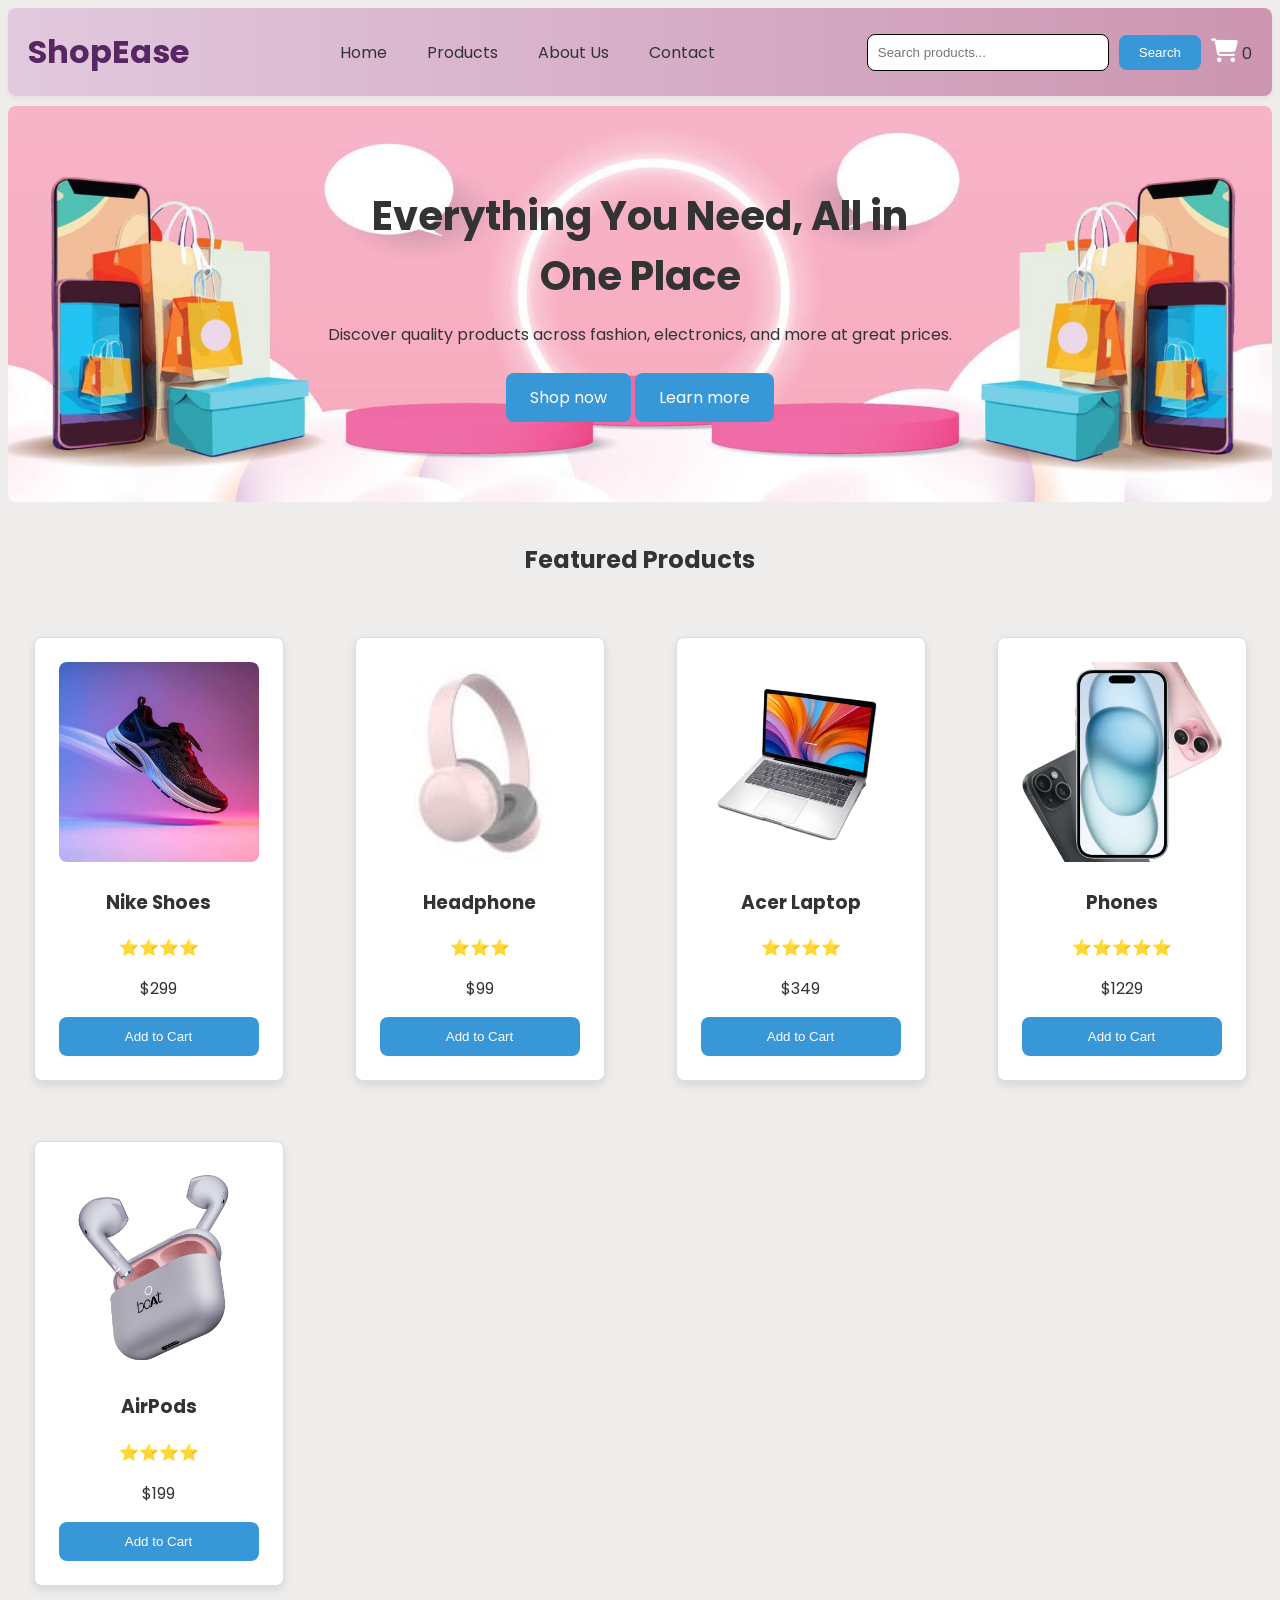
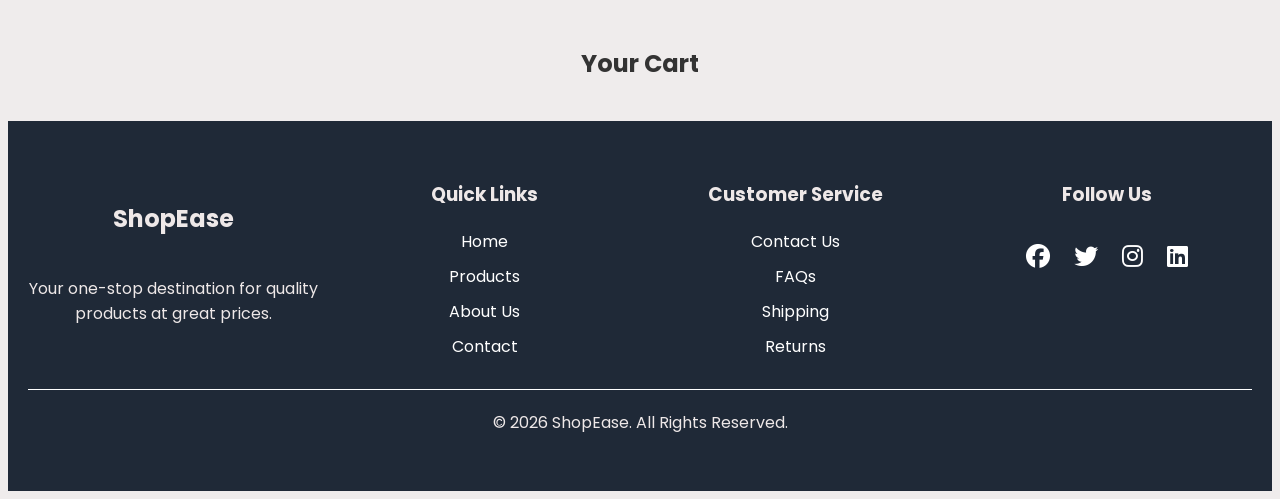
==== commit 5189de09: "Updated" ====
--- a/index.html
+++ b/index.html
@@ -44,28 +44,27 @@
         </div>
     </section>
 
-    <section class="categories">
+    <!-- <section class="categories">
         <h2>Shop by Category</h2>
         <a href="products.html">
         <div class="category-cards">
             <div class="category-card">
-                <img src="images/fashion.jpg" alt="Fashion">
-                <!-- <h3>Shoes</h3> -->
+                <img src="#" alt="Fashion">
             </div>
             <div class="category-card">
-                <img src="images/bdd6d1322a310ee0.jpg" alt="Electronics">
+                <img src="#" alt="Electronics">
                 <h3>Headphones</h3>
             </div>
             <div class="category-card">
-                <img src="images/laptop.png" alt="Mobiles">
+                <img src="#" alt="Mobiles">
                 <h3>Laptops</h3>
             </div>
             <div class="category-card">
-                <img src="images/phone.jpg" alt="Skincare">
+                <img src="#" alt="Skincare">
                 <h3>Phones</h3>
             </div>
         </div>
-    </section>
+    </section> -->
 
     <!-- ============================================
     FEATURED PRODUCTS SECTION
